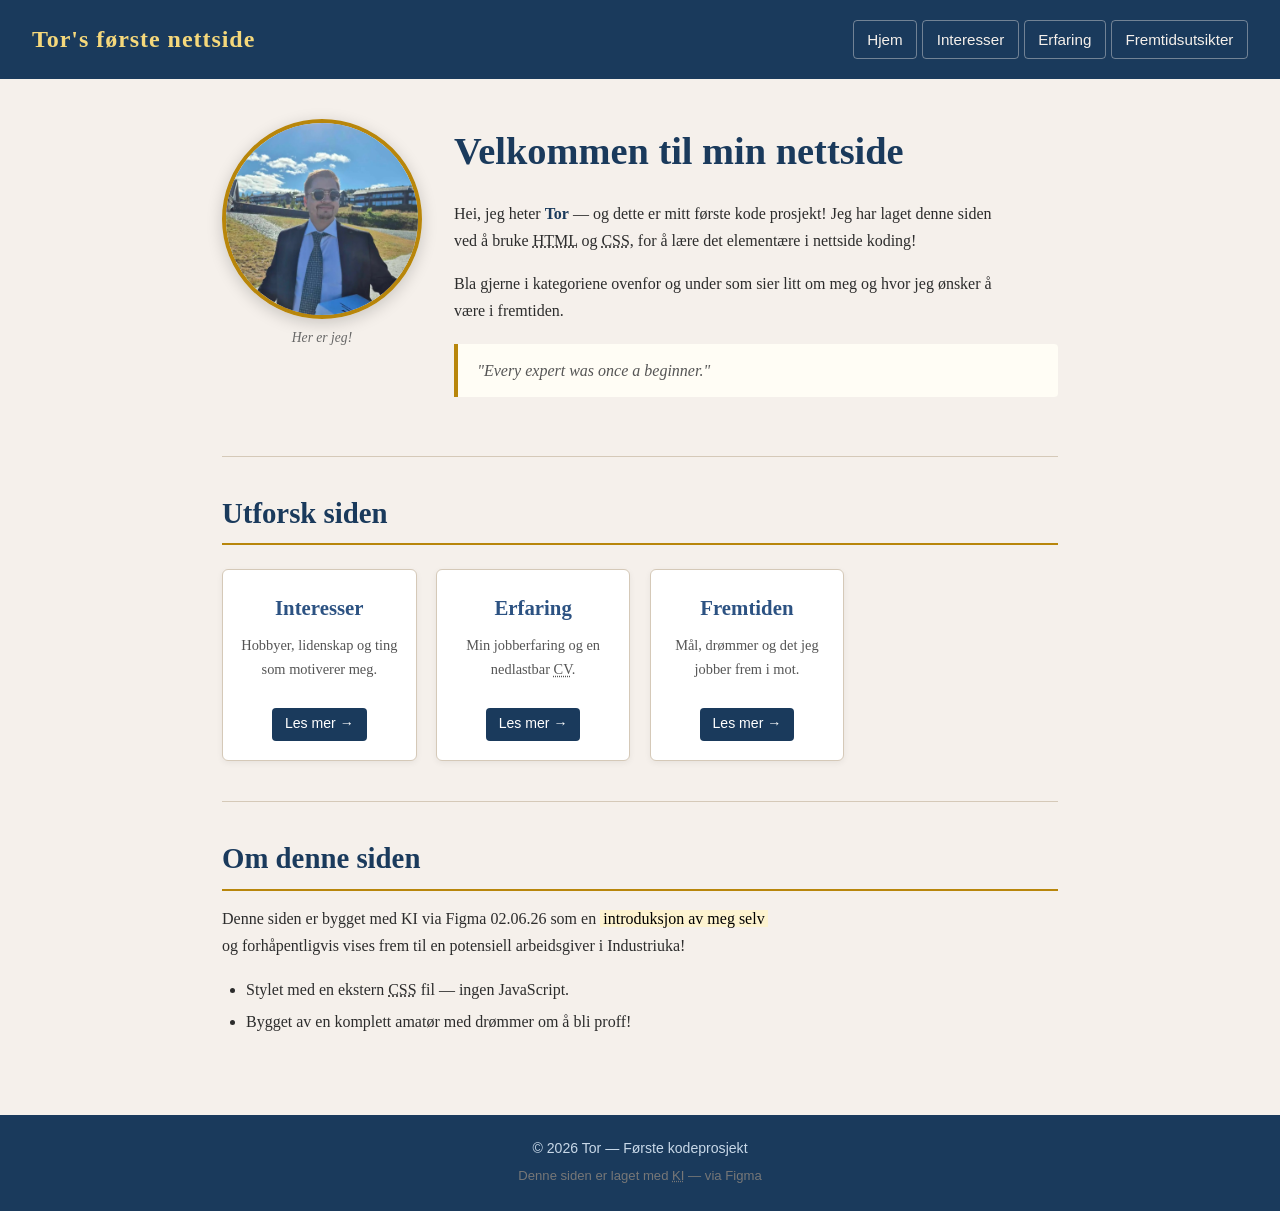
==== index.html @ 3dc8cb21 "Oj, glemte å commite og nå er jeg ferdig." ====
<!doctype html>
<html lang="en">
  <head>
    <meta charset="UTF-8" />
    <meta name="viewport" content="width=device-width, initial-scale=1.0" />
    <meta
      name="description"
      content="Tor's personal website — a first coding project."
    />
    <meta name="author" content="Tor" />
    <title>Tor's nettside — Home</title>
    <link rel="stylesheet" href="style.css" />
  </head>
  <body>
    <!-- ===== HEADER ===== -->
    <header>
      <a href="index.html" class="site-title">Tor's første nettside</a>
      <nav aria-label="Main navigation">
        <a href="index.html">Hjem</a>
        <a href="interests.html">Interesser</a>
        <a href="experience.html">Erfaring</a>
        <a href="future.html">Fremtidsutsikter</a>
      </nav>
    </header>

    <!-- ===== MAIN ===== -->
    <main>
      <!-- Hero section: photo + welcome text -->
      <section class="hero" aria-label="Introduction">
        <figure>
          <img
            src="images/tor.jpg"
            alt="Ett portrett av Tor"
            width="200"
            height="200"
          />
          <figcaption>Her er jeg!</figcaption>
        </figure>

        <div class="hero-text">
          <h1>Velkommen til min nettside</h1>
          <p>
            Hei, jeg heter <strong>Tor</strong> &mdash; og dette er mitt første
            kode prosjekt! Jeg har laget denne siden ved å bruke
            <abbr title="HyperText Markup Language">HTML</abbr> og
            <abbr title="Cascading Style Sheets">CSS</abbr>, for å lære det
            elementære i nettside koding!
          </p>
          <p>
            Bla gjerne i kategoriene ovenfor og under som sier litt om meg og
            hvor jeg ønsker å være i fremtiden.
          </p>
          <blockquote>"Every expert was once a beginner."</blockquote>
        </div>
      </section>

      <hr />

      <!-- Quick-link card grid -->
      <section aria-labelledby="pages-heading">
        <h2 id="pages-heading">Utforsk siden</h2>

        <div class="card-grid">
          <article class="card">
            <h3>Interesser</h3>
            <p>Hobbyer, lidenskap og ting som motiverer meg.</p>
            <a href="interests.html">Les mer &rarr;</a>
          </article>

          <article class="card">
            <h3>Erfaring</h3>
            <p>
              Min jobberfaring og en nedlastbar
              <abbr title="Curriculum Vitae">CV</abbr>.
            </p>
            <a href="experience.html">Les mer &rarr;</a>
          </article>

          <article class="card">
            <h3>Fremtiden</h3>
            <p>Mål, drømmer og det jeg jobber frem i mot.</p>
            <a href="future.html">Les mer &rarr;</a>
          </article>
        </div>
      </section>

      <hr />

      <section aria-labelledby="about-site-heading">
        <h2 id="about-site-heading">Om denne siden</h2>
        <p>
          Denne siden er bygget med KI via Figma 02.06.26 som en
          <mark>introduksjon av meg selv</mark> og forhåpentligvis vises frem
          til en potensiell arbeidsgiver i Industriuka!
        </p>
        <ul>
          <li>
            Stylet med en ekstern
            <abbr title="Cascading Style Sheets">CSS</abbr> fil &mdash; ingen
            JavaScript.
          </li>
          <li>Bygget av en komplett amatør med drømmer om å bli proff!</li>
        </ul>
      </section>
    </main>

    <!-- ===== FOOTER ===== -->
    <footer>
      <p>&copy; 2026 Tor &mdash; Første kodeprosjekt</p>
      <p>
        <small
          >Denne siden er laget med
          <abbr title="HyperText Markup Language">KI</abbr>
          &mdash; via Figma</small
        >
      </p>
    </footer>
  </body>
</html>
---- style.css ----
/* ================================================
   Tor's første nettside - OBS: KI brukt!
   ================================================ */

/* --- Reset & base -------------------------------- */
*,
*::before,
*::after {
  box-sizing: border-box;
  margin: 0;
  padding: 0;
}

html {
  scroll-behavior: smooth;
}

body {
  font-family: Georgia, "Times New Roman", serif;
  background-color: #f5f0eb;
  color: #2c2c2c;
  line-height: 1.7;
  min-height: 100vh;
  display: flex;
  flex-direction: column;
}

/* --- Typography ---------------------------------- */
h1 {
  font-size: 2.4rem;
  margin-bottom: 0.4em;
  color: #1a3a5c;
}
h2 {
  font-size: 1.8rem;
  margin-bottom: 0.5em;
  color: #1a3a5c;
  border-bottom: 2px solid #b8860b;
  padding-bottom: 0.2em;
}
h3 {
  font-size: 1.3rem;
  margin-bottom: 0.4em;
  color: #2c5282;
}
p {
  margin-bottom: 1em;
  max-width: 70ch;
}

a {
  color: #b8860b;
  text-decoration: underline;
}
a:hover {
  color: #8b6508;
  text-decoration: none;
}
a:visited {
  color: #7a5c00;
}

/* --- Header ------------------------------------- */
header {
  background-color: #1a3a5c;
  color: #f5f0eb;
  padding: 1.2rem 2rem;
  display: flex;
  align-items: center;
  justify-content: space-between;
  flex-wrap: wrap;
  gap: 1rem;
}

header .site-title {
  font-size: 1.5rem;
  font-weight: bold;
  color: #f5d87b;
  text-decoration: none;
  letter-spacing: 0.04em;
}
header .site-title:hover {
  color: #fff;
}

/* --- Navigation --------------------------------- */
nav {
  display: flex;
  flex-wrap: wrap;
  gap: 0.3rem;
}

nav a {
  color: #f5f0eb;
  text-decoration: none;
  padding: 0.35rem 0.85rem;
  border: 1px solid rgba(245, 240, 235, 0.4);
  border-radius: 4px;
  font-family: Arial, Helvetica, sans-serif;
  font-size: 0.95rem;
  transition:
    background-color 0.15s,
    color 0.15s;
}
nav a:hover {
  background-color: #b8860b;
  color: #fff;
  border-color: #b8860b;
}
nav a.active {
  background-color: #b8860b;
  color: #fff;
  border-color: #b8860b;
}
nav a:visited {
  color: #f5f0eb;
}

/* --- Main content ------------------------------- */
main {
  flex: 1;
  padding: 2.5rem 2rem;
  max-width: 900px;
  width: 100%;
  margin: 0 auto;
}

/* --- Hero section (index) ----------------------- */
.hero {
  display: flex;
  align-items: flex-start;
  gap: 2rem;
  flex-wrap: wrap;
  margin-bottom: 2.5rem;
}

.hero figure {
  flex: 0 0 auto;
}

.hero img {
  width: 200px;
  height: 200px;
  object-fit: cover;
  border-radius: 50%;
  border: 4px solid #b8860b;
  box-shadow: 0 4px 16px rgba(0, 0, 0, 0.18);
  display: block;
}

.hero figcaption {
  font-size: 0.85rem;
  color: #666;
  text-align: center;
  margin-top: 0.4rem;
  font-style: italic;
}

.hero-text {
  flex: 1 1 260px;
}

/* --- Intro cards (index) ------------------------ */
.card-grid {
  display: grid;
  grid-template-columns: repeat(auto-fill, minmax(180px, 1fr));
  gap: 1.2rem;
  margin-top: 1.5rem;
}

.card {
  background-color: #fff;
  border: 1px solid #d5c9b8;
  border-radius: 6px;
  padding: 1.2rem 1rem;
  text-align: center;
  box-shadow: 0 2px 6px rgba(0, 0, 0, 0.06);
}

.card h3 {
  margin-bottom: 0.5rem;
}

.card p {
  font-size: 0.9rem;
  color: #555;
  max-width: 100%;
}

.card a {
  display: inline-block;
  margin-top: 0.7rem;
  padding: 0.3rem 0.8rem;
  background-color: #1a3a5c;
  color: #fff;
  text-decoration: none;
  border-radius: 4px;
  font-size: 0.88rem;
  font-family: Arial, Helvetica, sans-serif;
}
.card a:hover {
  background-color: #b8860b;
  color: #fff;
}
.card a:visited {
  color: #fff;
}

/* --- Sections on inner pages -------------------- */
section {
  margin-bottom: 2.5rem;
}

/* --- Unordered & ordered lists ------------------ */
ul,
ol {
  margin: 0.5rem 0 1rem 1.5rem;
}
li {
  margin-bottom: 0.3rem;
}

/* --- Definition list (skills/details) ----------- */
dl {
  margin: 0.5rem 0 1rem 0;
}
dt {
  font-weight: bold;
  color: #1a3a5c;
  margin-top: 0.6rem;
}
dd {
  margin-left: 1.5rem;
  color: #444;
}

/* --- Blockquote --------------------------------- */
blockquote {
  border-left: 4px solid #b8860b;
  padding: 0.8rem 1.2rem;
  margin: 1.2rem 0;
  background-color: #fffdf5;
  font-style: italic;
  color: #555;
  border-radius: 0 4px 4px 0;
}

/* --- Table (CV / experience) -------------------- */
table {
  width: 100%;
  border-collapse: collapse;
  margin-bottom: 1.5rem;
  font-family: Arial, Helvetica, sans-serif;
  font-size: 0.95rem;
}
caption {
  font-style: italic;
  color: #666;
  margin-bottom: 0.5rem;
  text-align: left;
}
thead th {
  background-color: #1a3a5c;
  color: #f5f0eb;
  padding: 0.6rem 0.9rem;
  text-align: left;
}
tbody tr:nth-child(even) {
  background-color: #f0ece4;
}
tbody tr:hover {
  background-color: #fdf3d0;
}
td,
th {
  padding: 0.55rem 0.9rem;
  border: 1px solid #d5c9b8;
}

/* --- Details / summary (accordion) -------------- */
details {
  border: 1px solid #d5c9b8;
  border-radius: 5px;
  padding: 0.7rem 1rem;
  margin-bottom: 0.8rem;
  background-color: #fff;
}
summary {
  cursor: pointer;
  font-weight: bold;
  color: #1a3a5c;
  list-style: revert;
}
details[open] summary {
  margin-bottom: 0.6rem;
  color: #b8860b;
}

/* --- Progress bar (skills) ---------------------- */
.skill-bar {
  display: flex;
  align-items: center;
  gap: 0.8rem;
  margin-bottom: 0.6rem;
}
.skill-bar span {
  min-width: 130px;
  font-size: 0.9rem;
}
progress {
  width: 200px;
  height: 14px;
  border-radius: 7px;
  overflow: hidden;
  accent-color: #b8860b;
}

/* --- Horizontal rule ---------------------------- */
hr {
  border: none;
  border-top: 1px solid #d5c9b8;
  margin: 2rem 0;
}

/* --- Inline text elements ----------------------- */
mark {
  background-color: #fdf3d0;
  padding: 0 0.2em;
}
strong {
  color: #1a3a5c;
}
em {
  font-style: italic;
}
code {
  font-family: "Courier New", monospace;
  background: #eee;
  padding: 0 0.3em;
  border-radius: 3px;
}
abbr {
  cursor: help;
  text-decoration: underline dotted;
}
small {
  font-size: 0.82rem;
  color: #777;
}
sup {
  font-size: 0.75rem;
  vertical-align: super;
}

/* --- Address ------------------------------------ */
address {
  font-style: normal;
  color: #555;
  margin: 0.5rem 0 1rem 0;
  line-height: 1.9;
}

/* --- Footer ------------------------------------- */
footer {
  background-color: #1a3a5c;
  color: #c8d8e8;
  text-align: center;
  padding: 1.2rem 2rem;
  font-family: Arial, Helvetica, sans-serif;
  font-size: 0.88rem;
}
footer a {
  color: #f5d87b;
}
footer p {
  max-width: 100%;
  margin: 0.2rem 0;
}

/* --- Utility ------------------------------------ */
.badge {
  display: inline-block;
  background-color: #1a3a5c;
  color: #fff;
  font-size: 0.78rem;
  padding: 0.15em 0.55em;
  border-radius: 3px;
  font-family: Arial, sans-serif;
  margin-right: 0.2rem;
}

/* --- Responsive --------------------------------- */
@media (max-width: 600px) {
  header {
    flex-direction: column;
    align-items: flex-start;
  }
  h1 {
    font-size: 1.8rem;
  }
  h2 {
    font-size: 1.4rem;
  }
  .hero {
    flex-direction: column;
    align-items: center;
  }
  progress {
    width: 140px;
  }
}
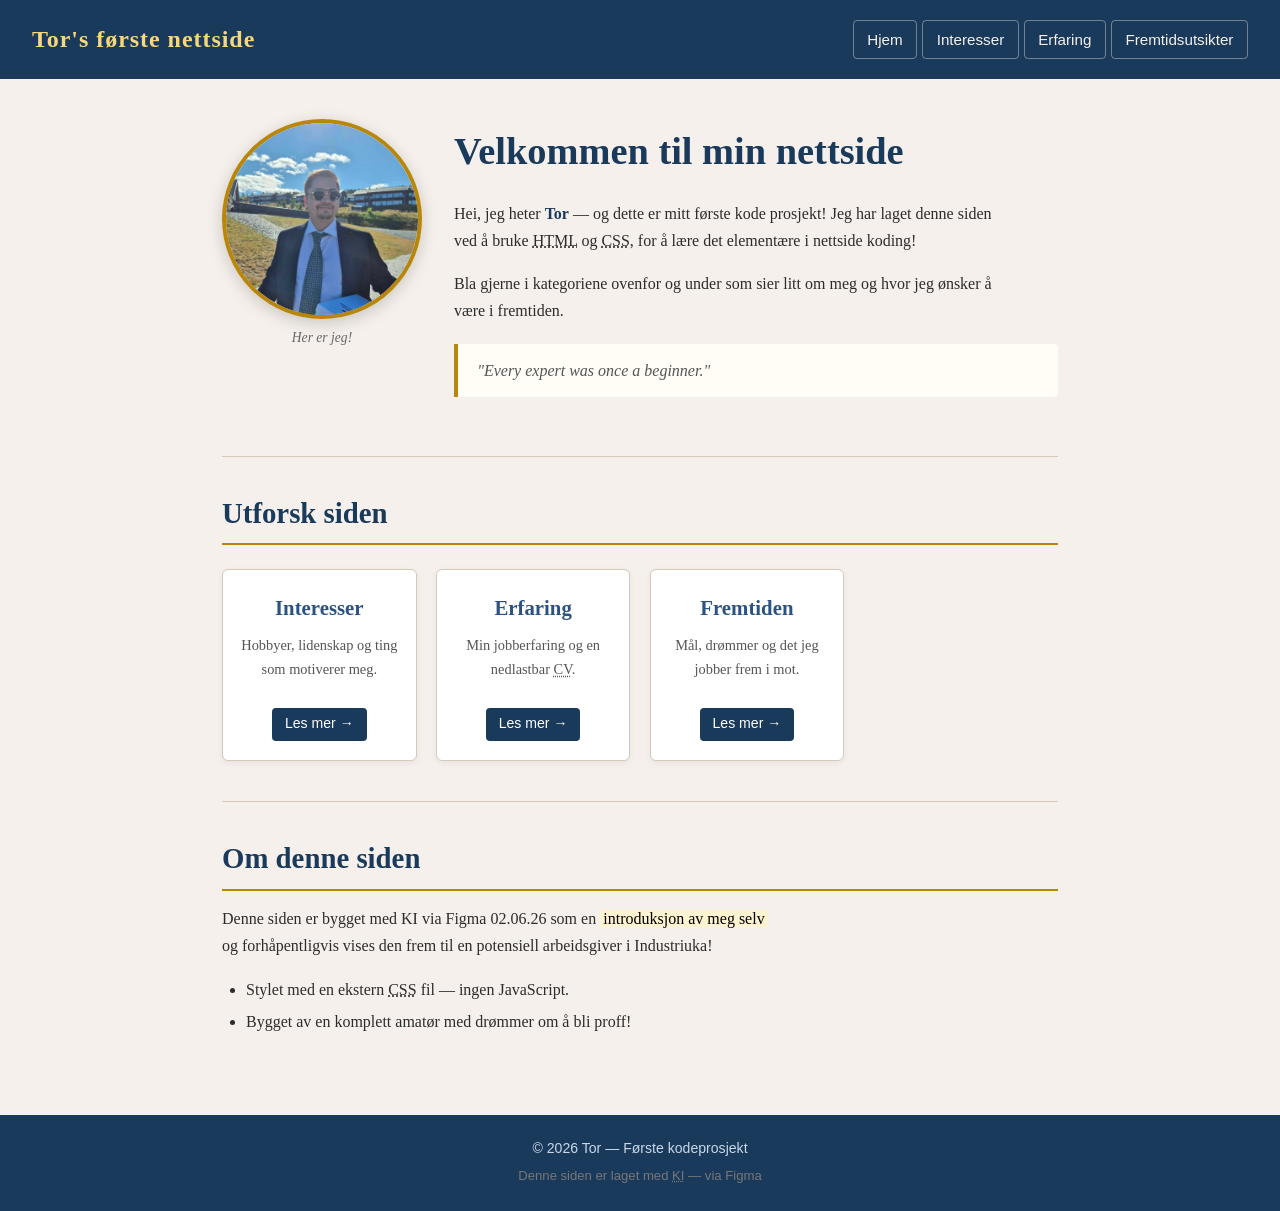
==== commit d71a68b6: "Rettskriving i index" ====
--- a/index.html
+++ b/index.html
@@ -90,8 +90,8 @@
         <h2 id="about-site-heading">Om denne siden</h2>
         <p>
           Denne siden er bygget med KI via Figma 02.06.26 som en
-          <mark>introduksjon av meg selv</mark> og forhåpentligvis vises frem
-          til en potensiell arbeidsgiver i Industriuka!
+          <mark>introduksjon av meg selv</mark> og forhåpentligvis vises den
+          frem til en potensiell arbeidsgiver i Industriuka!
         </p>
         <ul>
           <li>
